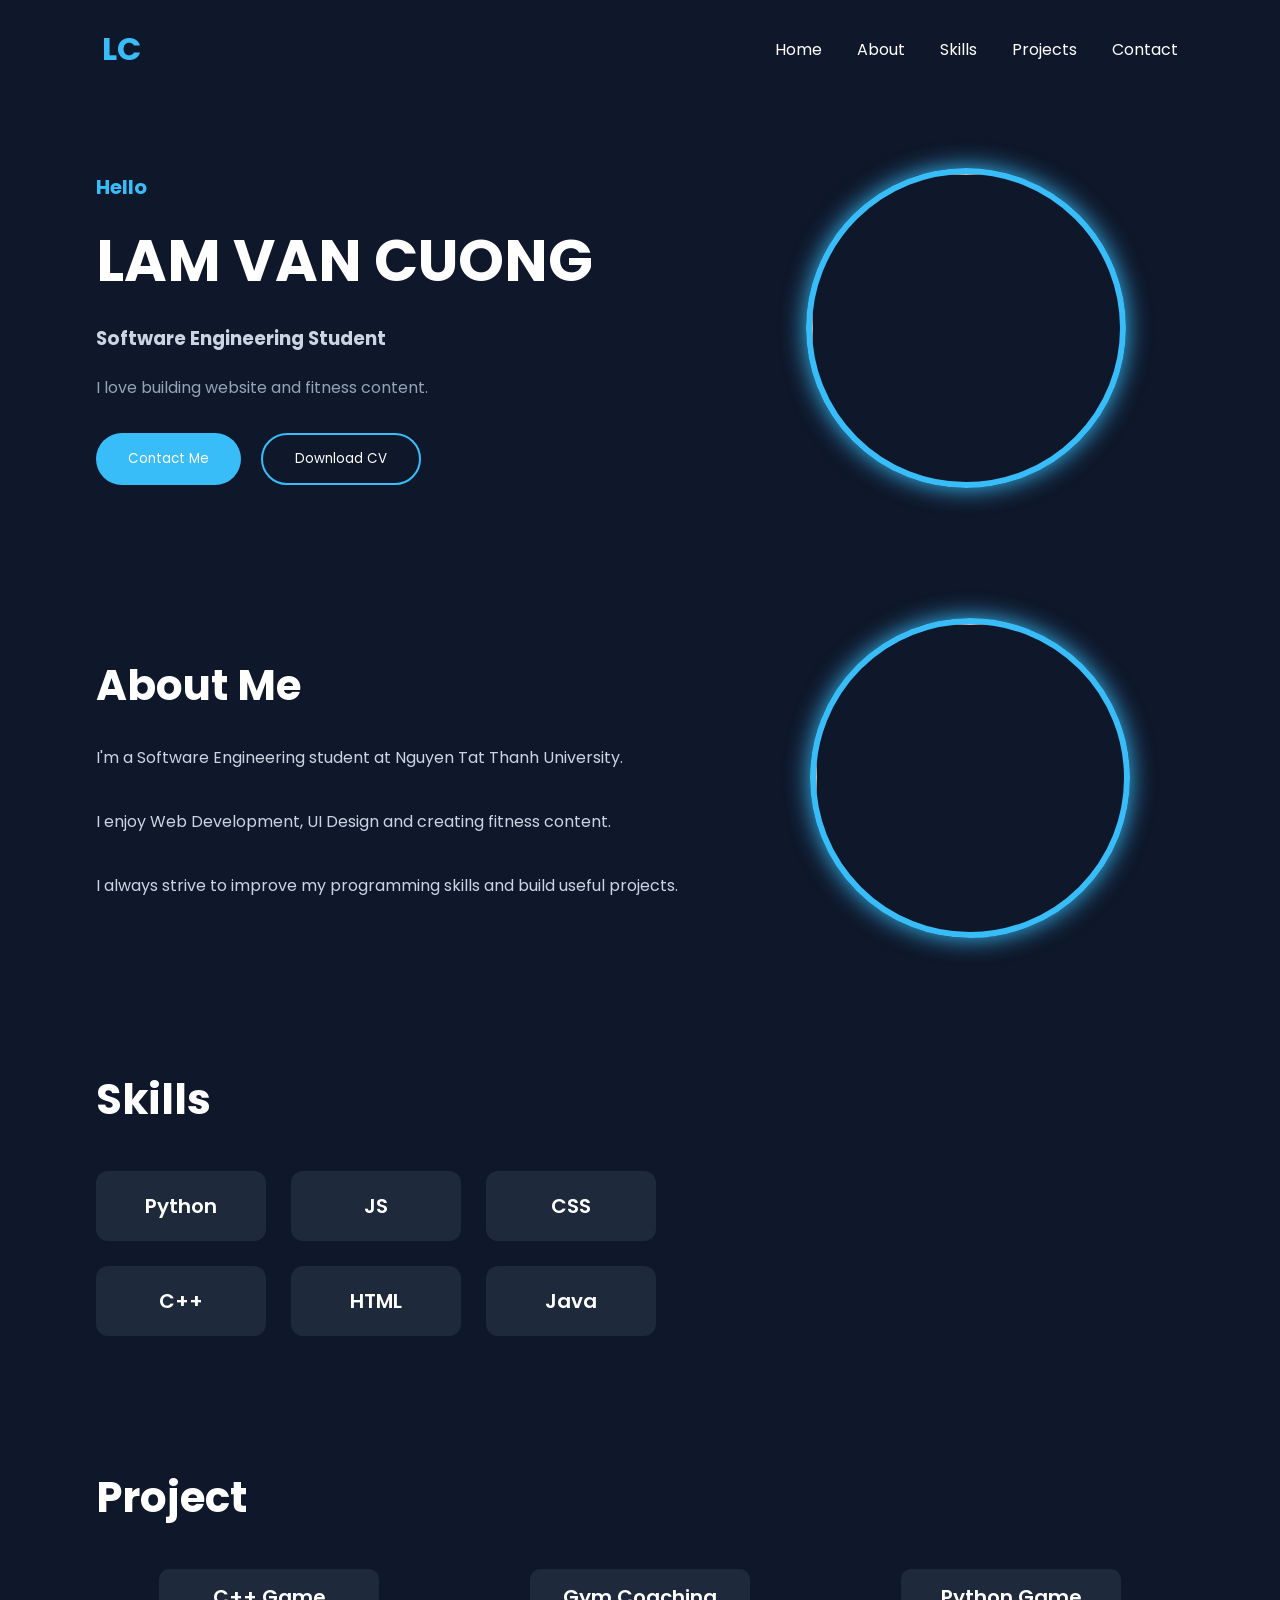
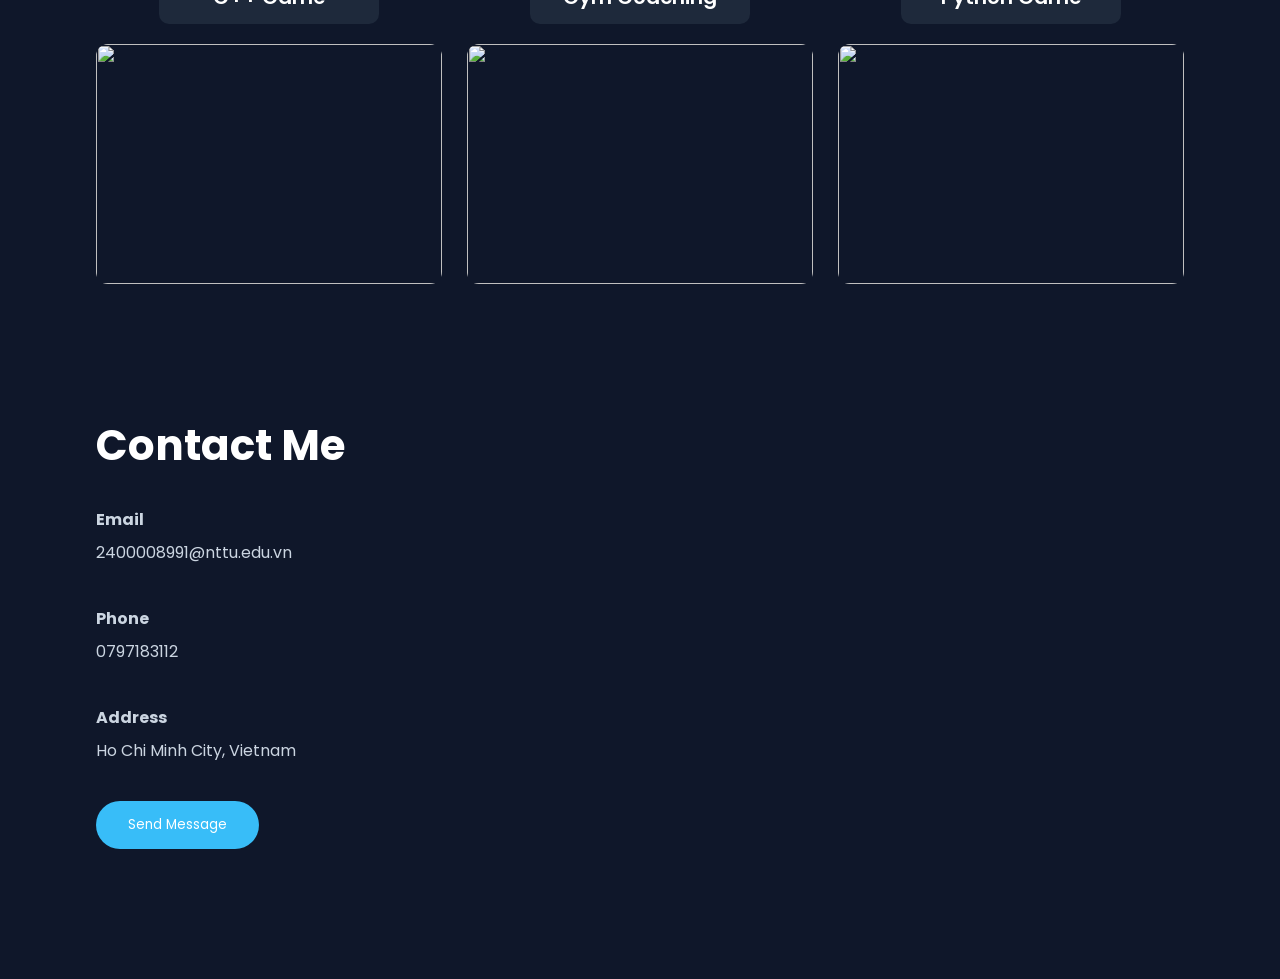
==== personal.html @ b09b194a "Add files via upload" ====
<!DOCTYPE html>
<html lang="en">

<head>
    <meta charset="UTF-8">
    <meta name="viewport" content="width=device-width, initial-scale=1.0">
    <title>Personal Portfolio</title>

    <link rel="stylesheet" href="personal.css">

    <link href="https://fonts.googleapis.com/css2?family=Poppins:wght@300;400;500;600;700&display=swap"
        rel="stylesheet">

</head>

<body>

    <header>

        <nav>

    <h2 class="logo">LC</h2>

    <div class="menu-toggle">&#9776;</div>

    <ul class="nav-links">

        <li><a href="#home">Home</a></li>
        <li><a href="#about">About</a></li>
        <li><a href="#skills">Skills</a></li>
        <li><a href="#projects">Projects</a></li>
        <li><a href="#contact">Contact</a></li>

    </ul>

        </nav>


    </header>

    <section class="hero" id="home">

        <div class="hero-left">

            <h4>Hello</h4>

            <h1>LAM VAN CUONG</h1>

            <h3>Software Engineering Student</h3>

            <p>I love building website and fitness content.</p>

            <div class="buttons">

                <button class="btn-blue">Contact Me</button>

                <button class="btn-white">Download CV</button>

            </div>

        </div>

        <div class="hero-right">

            <img src="image/cuongdeptrai.jpg" alt="">

        </div>

    </section>

    <section class="about" id="about">

        <div class="about-left">

            <h2>About Me</h2>

            <p>

                I'm a Software Engineering student at Nguyen Tat Thanh University.

                <br><br>

                I enjoy Web Development, UI Design and creating fitness content.

                <br><br>

                I always strive to improve my programming skills and build useful projects.

            </p>

        </div>

        <div class="about-right">

            <img src="image/cuongdeptrai1.jpg" alt="">

        </div>

    </section>

    <section class="skills" id="skills">

        <h2>Skills</h2>

        <div class="skill-grid">

            <div class="skill">Python</div>
            <div class="skill">JS</div>
            <div class="skill">CSS</div>

            <div class="skill">C++</div>
            <div class="skill">HTML</div>
            <div class="skill">Java</div>

        </div>

    </section>

    <section class="projects" id="projects">

        <h2>Project</h2>

        <div class="project-row">

            <div class="project-item">

                <h4>C++ Game</h4>

                <img src="image/project1.jpg">

            </div>

            <div class="project-item">

                <h4>Gym Coaching</h4>

                <img src="image/project2.jpg">

            </div>

            <div class="project-item">

                <h4>Python Game</h4>

                <img src="image/project3.jpg">

            </div>

        </div>

    </section>

    <section class="contact" id="contact">

        <h2>Contact Me</h2>

        <p><strong>Email</strong></p>

        <p>2400008991@nttu.edu.vn</p>

        <br>

        <p><strong>Phone</strong></p>

        <p>0797183112</p>

        <br>

        <p><strong>Address</strong></p>

        <p>Ho Chi Minh City, Vietnam</p>

        <button class="btn-blue send">

            Send Message

        </button>

    </section>

    <script src="personal.js"></script>

</body>

</html>
---- personal.css ----
*{
    margin:0;
    padding:0;
    box-sizing:border-box;
    font-family:'Poppins',sans-serif;
    scroll-behavior:smooth;
}

body{
    background:#0F172A;
    color:#fff;
}

header{
    width:100%;
    padding:25px 8%;
}

nav{
    display:flex;
    justify-content:space-between;
    align-items:center;
    width:100%;
}

.logo{
    font-size:32px;
    font-weight:700;
    color:#38BDF8;
}

nav ul{
    display:flex;
    list-style:none;
    gap:35px;
}

nav ul li a{
    text-decoration:none;
    color:white;
    transition:.3s;
}

nav ul li a:hover{
    color:#38BDF8;
}

.hero{
    width:85%;
    margin:70px auto 130px;
    display:flex;
    justify-content:space-between;
    align-items:center;
}

.hero-left{
    width:50%;
}

.hero-left h4{
    color:#38BDF8;
    font-size:20px;
    margin-bottom:15px;
}

.hero-left h1{
    font-size:58px;
    margin-bottom:20px;
}

.hero-left h3{
    color:#CBD5E1;
    margin-bottom:20px;
}

.hero-left p{
    color:#94A3B8;
    line-height:30px;
    margin-bottom:30px;
}

.buttons{
    display:flex;
    gap:20px;
}

.btn-blue{
    padding:14px 32px;
    border:none;
    border-radius:30px;
    background:#38BDF8;
    color:white;
    cursor:pointer;
    transition:.3s;
}

.btn-blue:hover{
    background:#0EA5E9;
    transform:translateY(-4px);
}

.btn-white{
    padding:14px 32px;
    border:2px solid #38BDF8;
    border-radius:30px;
    background:transparent;
    color:white;
    cursor:pointer;
    transition:.3s;
}

.btn-white:hover{
    background:#38BDF8;
}

.hero-right{
    width:40%;
    display:flex;
    justify-content:center;
}

.hero-right img{
    width:320px;
    height:320px;
    object-fit:cover;
    border-radius:50%;
    border:6px solid #38BDF8;
    box-shadow:0 0 25px #38BDF8;
}

.about{
    width:85%;
    margin:130px auto;
    display:flex;
    justify-content:55% 45%;
    align-items:center;
}

.about-left{
    width:55%;
}

.about-left h2{
    font-size:42px;
    margin-bottom:25px;
}

.about-left p{
    color:#CBD5E1;
    line-height:32px;
}

.about-right{
    width:40%;
    display:flex;
    justify-content:flex-end;
}

.about-right img{

    width:320px;
    height:320px;
    object-fit:cover;
    border-radius:50%;
    border:6px solid #38BDF8;
    box-shadow:0 0 25px #38BDF8;
}
.skills{
    width:85%;
    margin:130px auto;
}

.skills h2{
    font-size:42px;
    margin-bottom:40px;
}

.skill-grid{
    display:grid;
    grid-template-columns:repeat(3,170px);
    gap:25px;
}

.skill{
    background:#1E293B;
    padding:20px;
    border-radius:12px;
    font-size:20px;
    font-weight:600;
    text-align:center;
    cursor:pointer;
    transition:.3s;
}

.skill:hover{
    background:#38BDF8;
    transform:translateY(-8px);
}

.projects{
    width:85%;
    margin:130px auto;
}

.projects h2{
    font-size:42px;
    margin-bottom:40px;
}

.project-row{
    display:flex;
    justify-content:space-between;
    gap:25px;
}

.project-item{
    width:32%;
}

.project-item h4{
    background:#1E293B;
    width:220px;
    height:55px;
    margin:0 auto 20px;
    border-radius:10px;

    display:flex;
    justify-content:center;
    align-items:center;

    font-size:20px;
    font-weight:600;
}
.project-item h4:hover{
    background:#38BDF8;
    transition:.3s;
}
.project-item img{
    width:100%;
    height:240px;
    object-fit:cover;
    border-radius:12px;
    transition:.3s;
    display:block;
}

.project-item img:hover{
    transform:scale(1.04);
}

.contact{
    width:85%;
    margin:130px auto;
}

.contact h2{
    font-size:42px;
    margin-bottom:30px;
}

.contact p{
    margin:8px 0;
    color:#CBD5E1;
}

.send{
    margin-top:30px;
}

@media(max-width:768px){

nav{
    flex-direction:column;
    gap:20px;
}

nav ul{
    flex-direction:column;
    gap:15px;
    text-align:center;
}

.hero{
    flex-direction:column-reverse;
    text-align:center;
}

.hero-left,
.hero-right{
    width:100%;
}

.hero-right img{
    width:220px;
    height:220px;
    margin-bottom:40px;
}

.buttons{
    justify-content:center;
    flex-wrap:wrap;
}

.about{
    flex-direction:column-reverse;
    gap:40px;
}

.about-left,
.about-right{
    width:100%;
}

.about-right{
    justify-content:center;
}

.about-left{
    text-align:left;
}

.about-right img{
    width:220px;
    height:220px;
}

.skill-grid{
    grid-template-columns:repeat(2,1fr);
}

.project-row{
    flex-direction:column;
}

.project-item{
    width:100%;
}

.contact{
    width:90%;
}

}
.menu-toggle{
    display:none;
}

@media (max-width:768px){

header{
    padding:20px;
}

nav{
    flex-direction:row;
    justify-content:space-between;
    align-items:center;
}

.logo{
    font-size:24px;
}

.menu-toggle{
    display:block;
    font-size:22px;
    color:white;
    cursor:pointer;
}

.nav-links{
    display:none;
    position:absolute;
    top:60px;
    right:20px;
    width:160px;
    background:#1E293B;
    border-radius:10px;
    padding:15px;
}

.nav-links.active{
    display:flex;
    flex-direction:column;
    gap:15px;
}

.hero{
    flex-direction:row;
    align-items:flex-start;
    justify-content:space-between;
    margin:30px auto;
}

.hero-left{
    width:60%;
    text-align:left;
}

.hero-right{
    width:40%;
    justify-content:flex-end;
}

.hero-left h1{
    font-size:22px;
    margin-bottom:10px;
}

.hero-left h3{
    font-size:10px;
    margin-bottom:10px;
}

.hero-left h4{
    font-size:12px;
}

.hero-left p{
    font-size:9px;
    line-height:16px;
}

.hero-right img{
    width:95px;
    height:95px;
}

.buttons{
    gap:6px;
    justify-content:flex-start;
}

.btn-blue,
.btn-white{
    padding:6px 10px;
    font-size:8px;
}

.about{
    flex-direction:row;
    align-items:flex-start;
    margin:40px auto;
}

.about-left{
    width:60%;
}

.about-right{
    width:40%;
    justify-content:flex-end;
}

.about-left h2{
    font-size:22px;
}

.about-left p{
    font-size:8px;
    line-height:14px;
}

.about-right img{
    width:95px;
    height:95px;
}

.skills{
    margin:40px auto;
}

.skills h2,
.projects h2,
.contact h2{
    font-size:20px;
}

.skill-grid{
    grid-template-columns:repeat(3,60px);
    gap:8px;
}

.skill{
    padding:6px;
    font-size:8px;
}

.project-row{
    flex-direction:row;
    gap:8px;
}

.project-item{
    width:32%;
}

.project-item h4{
    width:80px;
    height:22px;
    font-size:8px;
}

.project-item img{
    height:75px;
}

.contact{
    width:85%;
    margin:40px auto;
}

.contact p{
    font-size:8px;
}

.send{
    padding:6px 12px;
    font-size:8px;
}

}
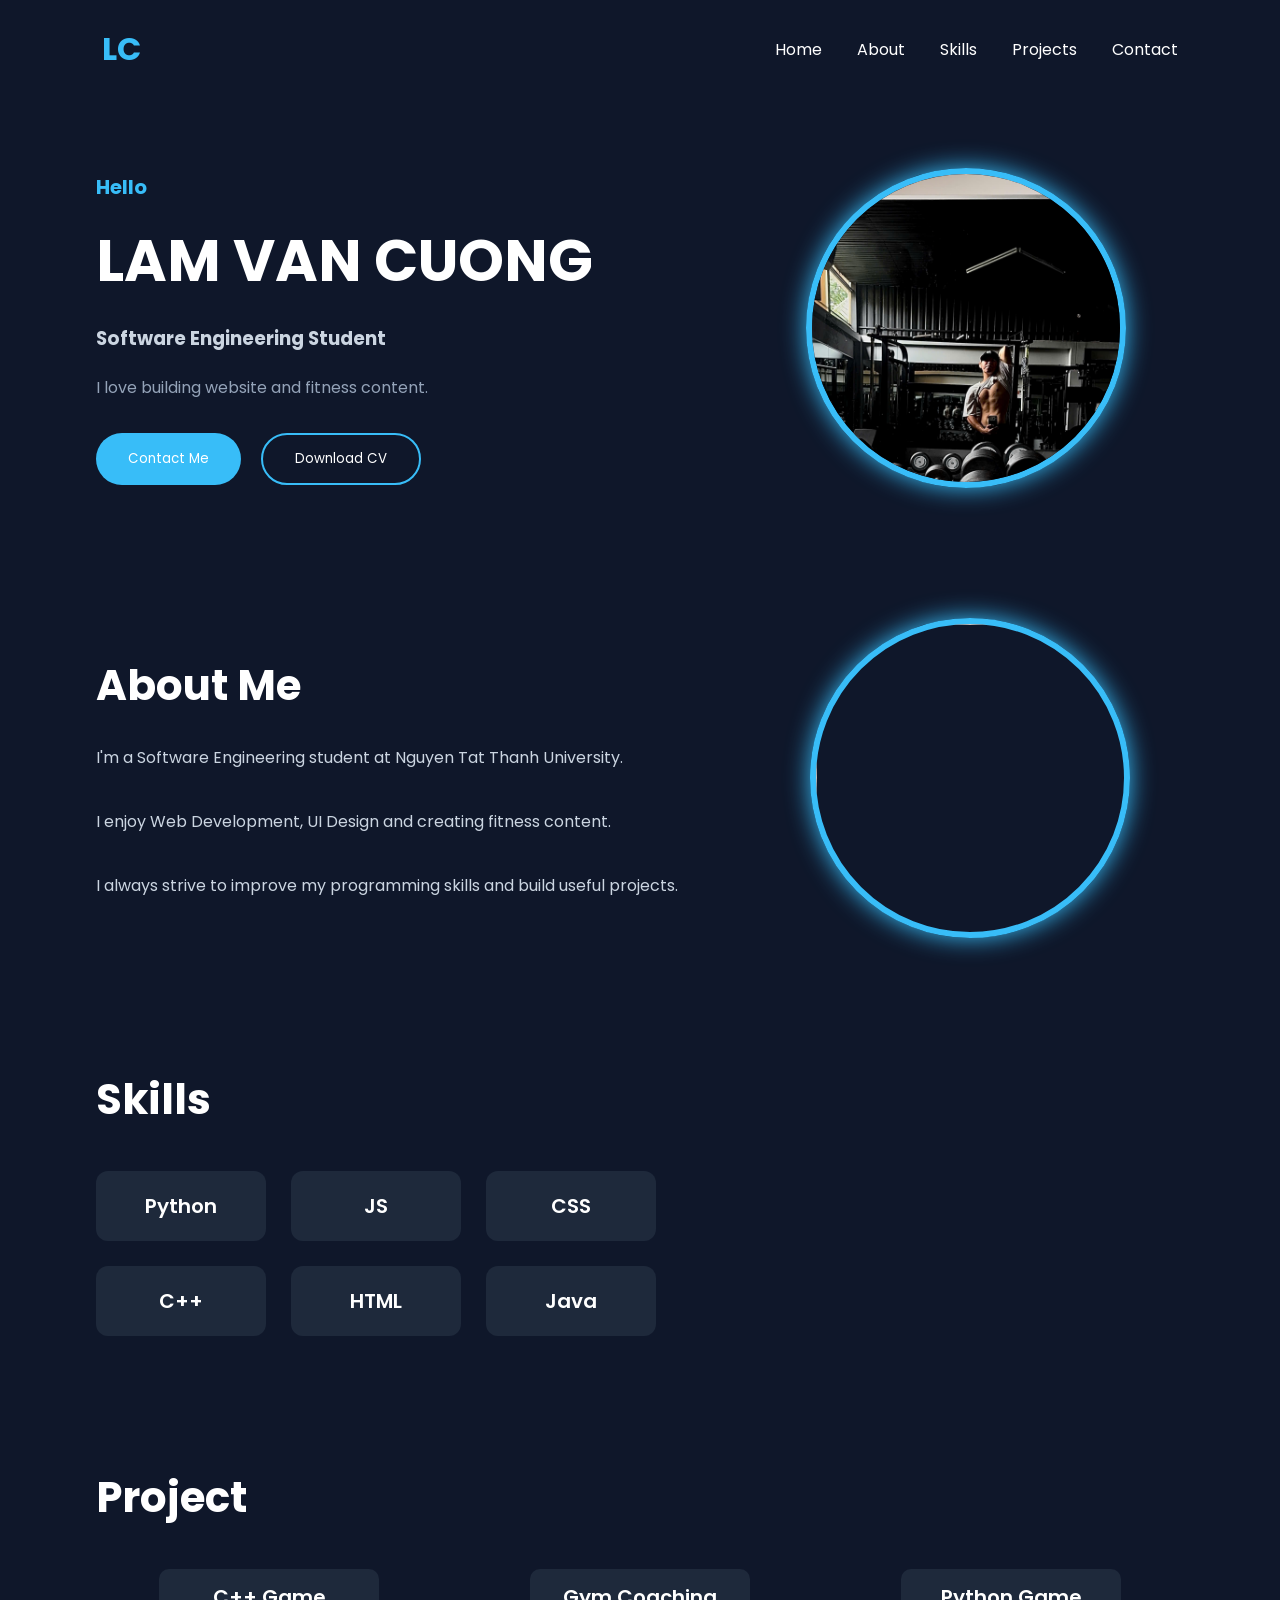
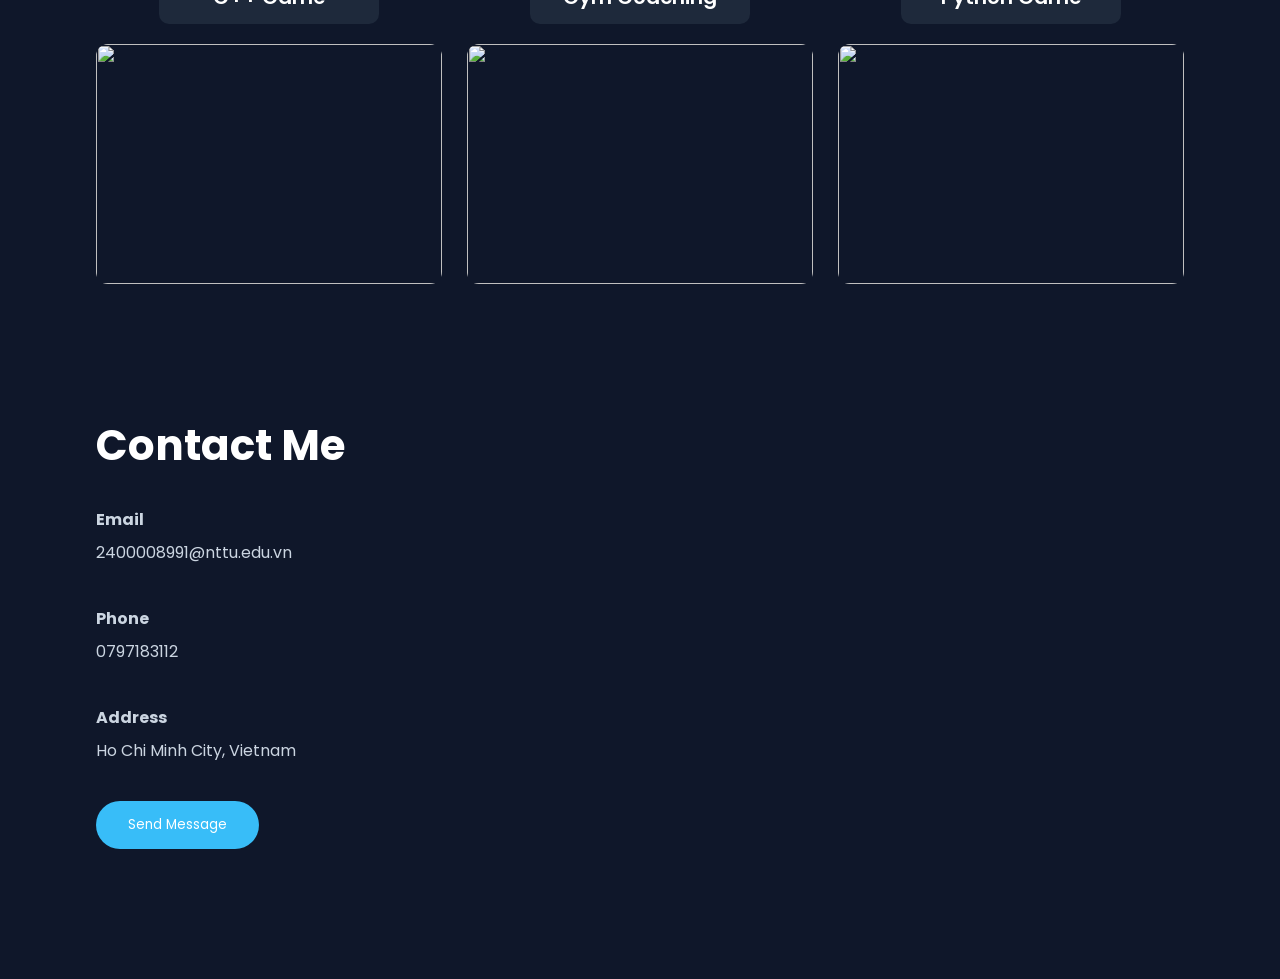
==== commit 75cdaca0: "Add files via upload" ====
--- a/personal.html
+++ b/personal.html
@@ -62,7 +62,7 @@
 
         <div class="hero-right">
 
-            <img src="image/cuongdeptrai.jpg" alt="">
+            <img src="cuongdeptrai.jpg" alt="">
 
         </div>
 
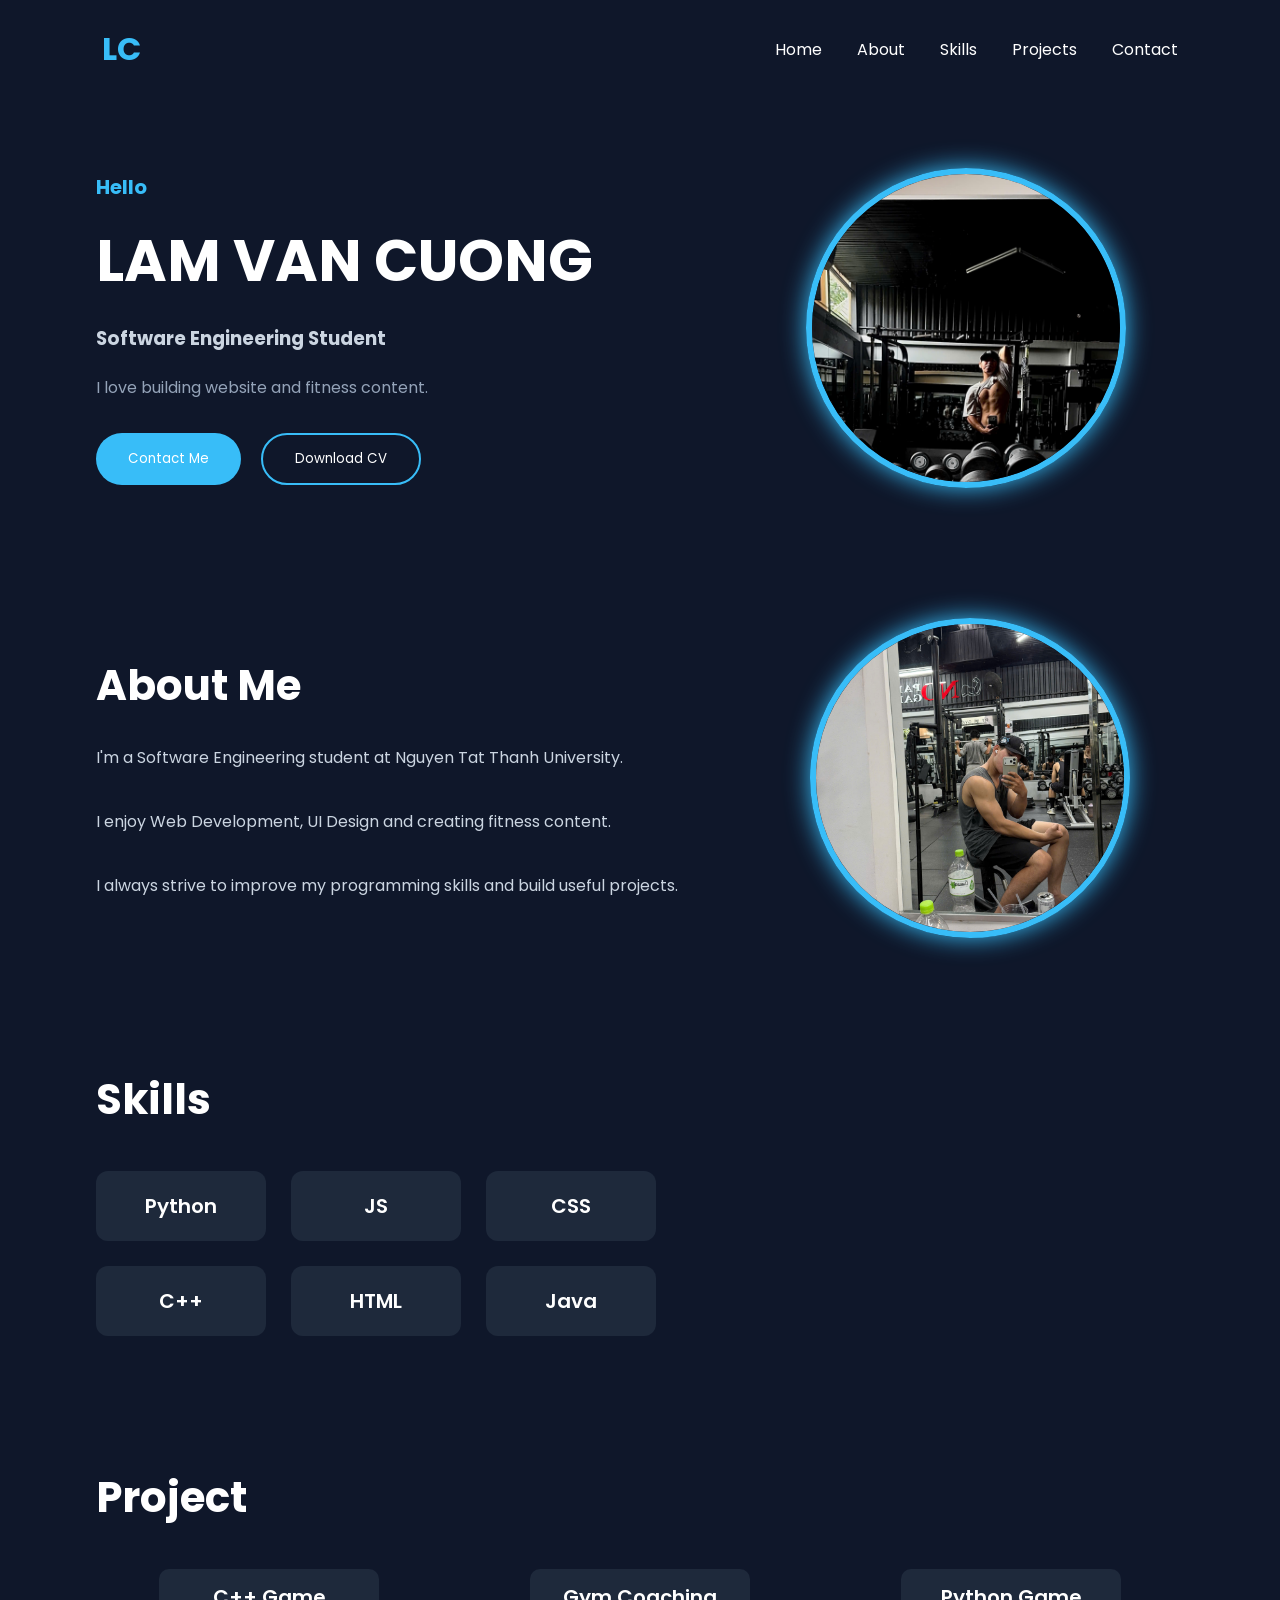
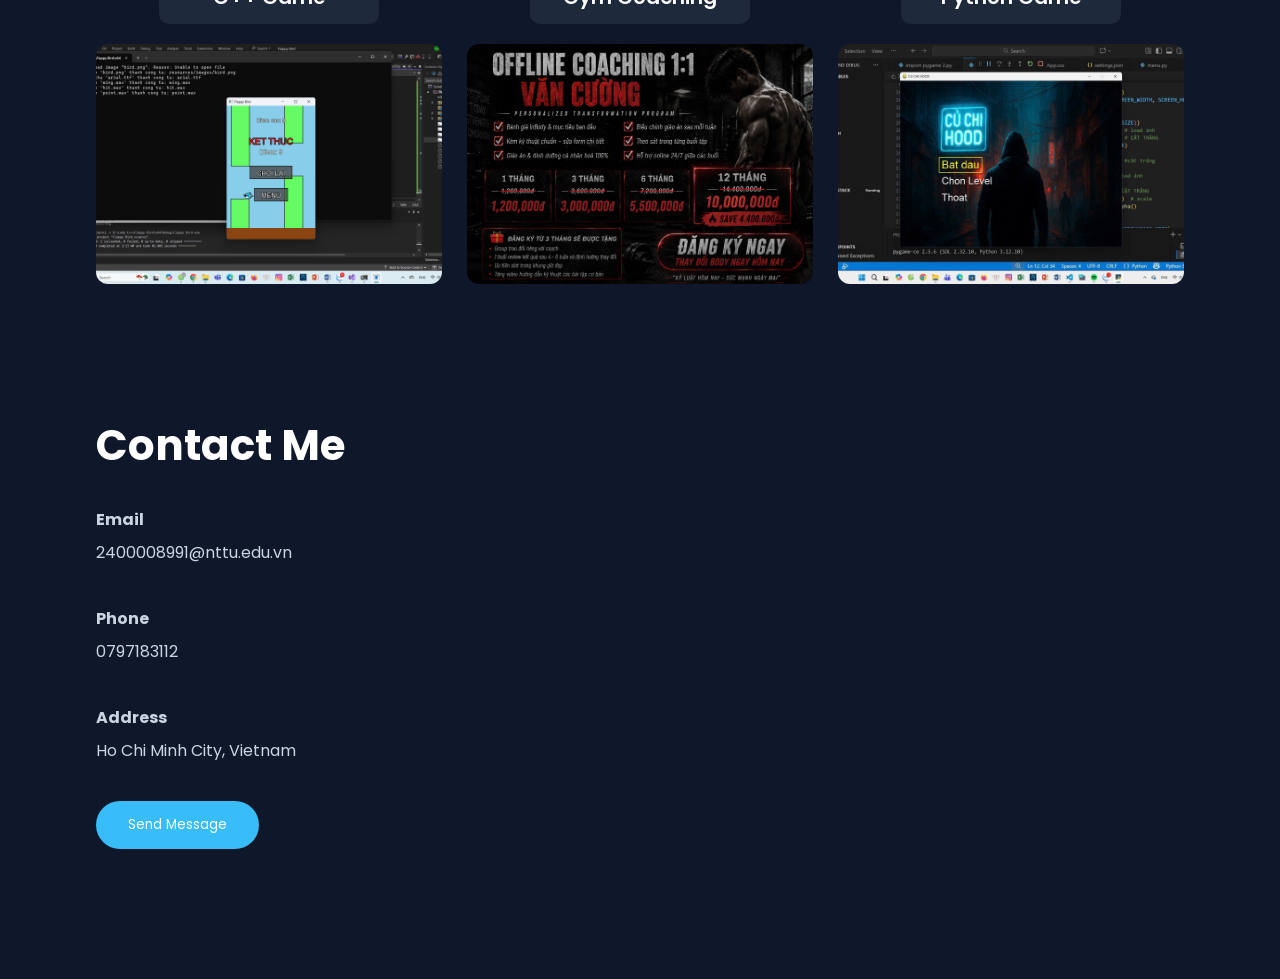
==== commit 8d1ef0ca: "Add files via upload" ====
--- a/personal.html
+++ b/personal.html
@@ -92,7 +92,7 @@
 
         <div class="about-right">
 
-            <img src="image/cuongdeptrai1.jpg" alt="">
+            <img src="cuongdeptrai1.jpg" alt="">
 
         </div>
 
@@ -126,7 +126,7 @@
 
                 <h4>C++ Game</h4>
 
-                <img src="image/project1.jpg">
+                <img src="project1.jpg">
 
             </div>
 
@@ -134,7 +134,7 @@
 
                 <h4>Gym Coaching</h4>
 
-                <img src="image/project2.jpg">
+                <img src="project2.jpg">
 
             </div>
 
@@ -142,7 +142,7 @@
 
                 <h4>Python Game</h4>
 
-                <img src="image/project3.jpg">
+                <img src="project3.jpg">
 
             </div>
 
